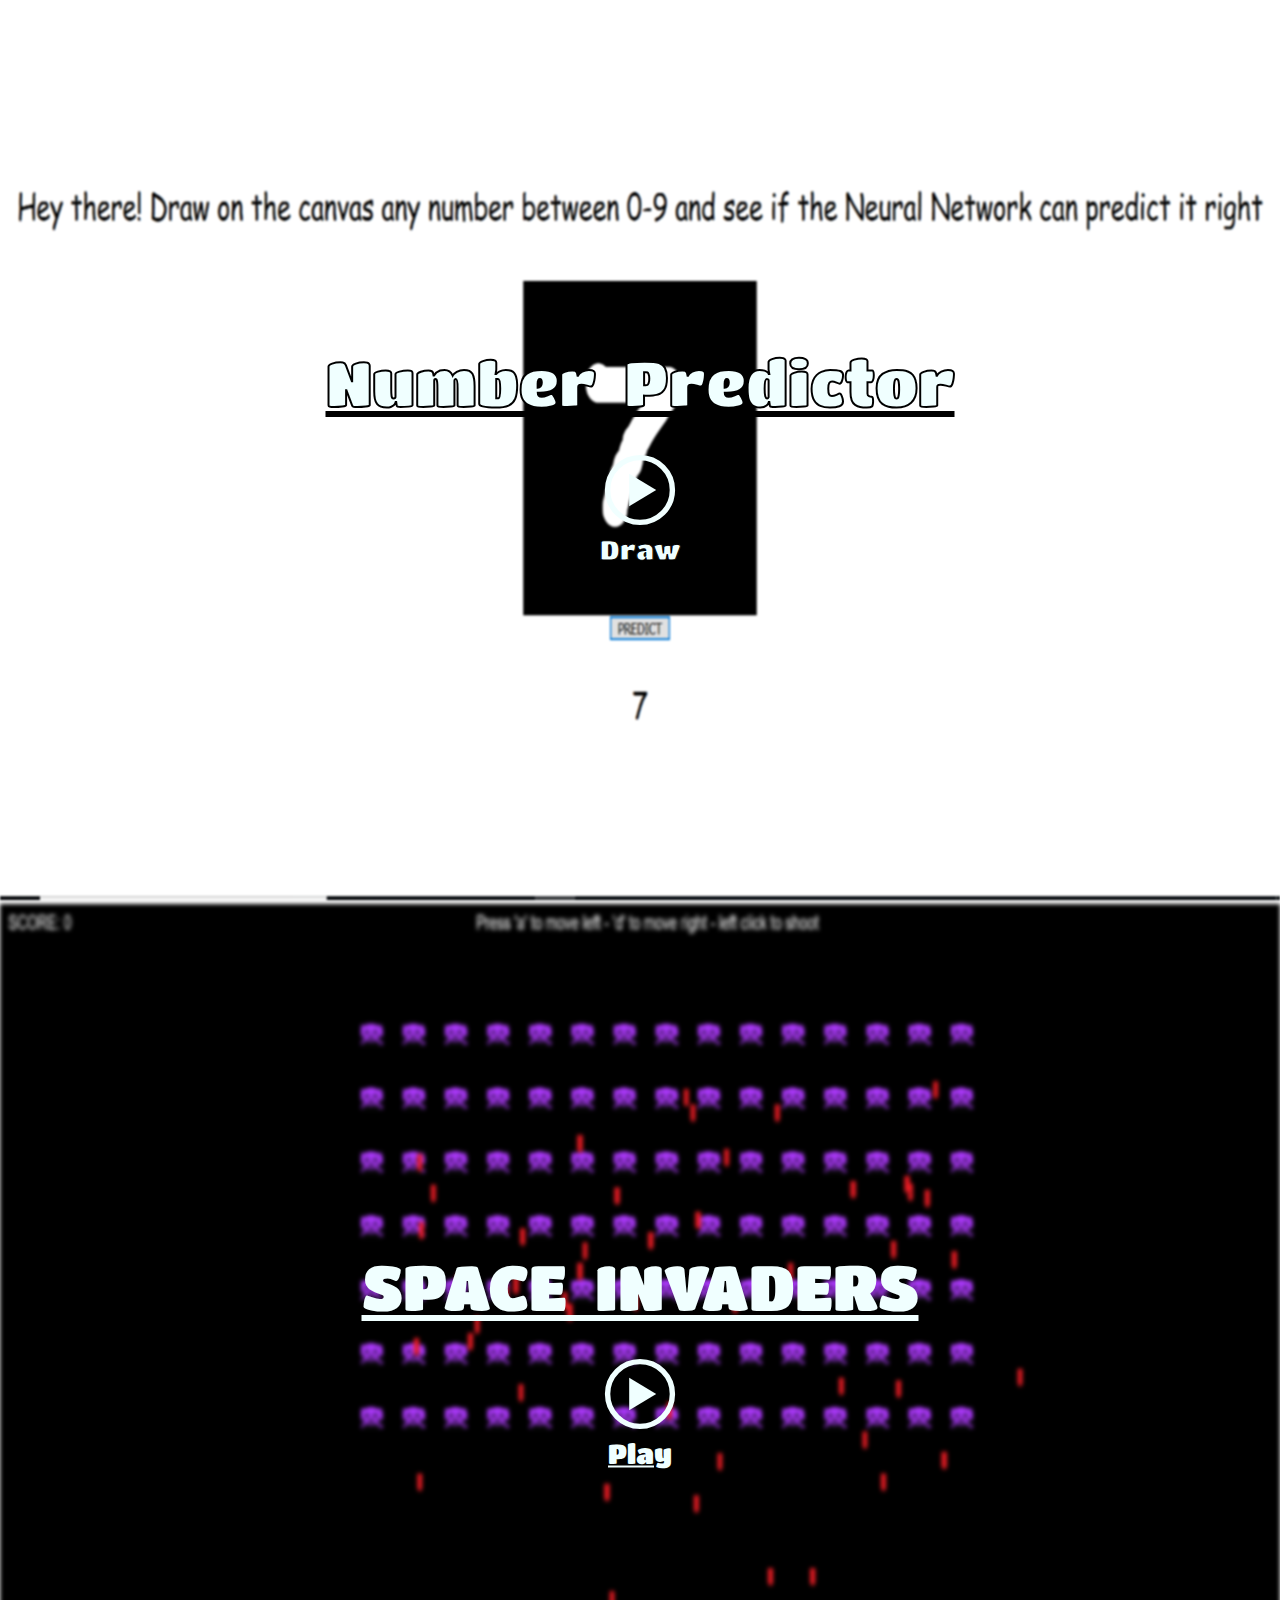
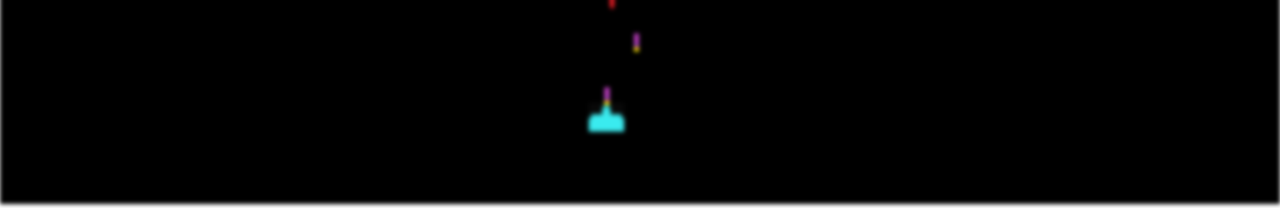
==== index.html @ 17641337 "added number prediction to the party" ====
<!DOCTYPE html>
<html lang="en">
<head>
    <meta charset="UTF-8">
    <meta name="viewport" content="width=device-width, initial-scale=1.0">
    <title>Vikram Cothur</title>
    <link href="https://fonts.googleapis.com/css?family=Titan+One" rel="stylesheet"> 
    <style>
        .container{
            position:absolute;
            text-align:center;
        }
        .item{
            position:relative;
            text-align:center;
        }
        .caption > a{
            position: absolute;
            font-family: 'Titan One', cursive;
            font-size: 7vh;
            bottom:50vh;
            left:50vw;
            transform: translate(-50%, -50%);
            color: azure;
            animation-name: text_change;
            animation-duration: 1s;
        }
        .caption:hover > a{
            font-size: 7.5vh;
            color:crimson;
        }
        .video-overlay-play-button{
            position: absolute;
            bottom:38vh;
            left:50vw;
            height:8vh;
            width:8vh;
            transform: translate(-50%, -50%);
            animation-name: circ_change;
            animation-duration: 1s;
            animation-delay:0.2s; 

        }
        .circ{
            animation-name: circ_change;
            animation-duration: 1s;
            animation-delay:0.2s; 

        }
        .triangle {
            animation-name: triangle_change;
            animation-duration: 1s;
            animation-delay:0.2s; 

        }
        .video-overlay-play-button:hover > .circ {
            stroke:crimson;
        }
        .video-overlay-play-button:hover > .triangle {
            fill:crimson;
        }
        .playtext > a{
            font-family: 'Titan One', cursive;
            position: absolute;
            bottom:36vh;
            left:50vw;
            font-size: 3vh;
            transform: translate(-50%, -50%);
            color: azure;
            animation-name: play_change;
            animation-duration: 1s;
            animation-delay:0.2s; 
        }
        .playtext:hover > a{
            font-size: 3.5vh;
            color:crimson;
        }
        @keyframes text_change{
            0% {color: crimson;bottom:49.5vh;}
            99% {color: azure;}
        }
        @keyframes triangle_change{
            0% {color: crimson;fill: crimson;}
            99% {color: azure;}
        }
        @keyframes circ_change{
            0% {color: crimson;stroke: crimson}
            99% {color: azure;}
        }
        @keyframes play_change{
            0% {color: crimson;bottom:35.5vh;}
            99% {color: azure;}
        }
    </style>
</head>
<body style="margin:0;padding:0;">
    <div class="container">


        <div class="item">
                <picture>
                    <source media="(max-width: 799px)" srcset="Sketches/NumberRecognition/Images/Desktop.PNG">
                    <source media="(min-width: 800px)" srcset="Sketches/NumberRecognition/Images/Desktop.PNG">
                    <img src="Sketches/NumberRecognition/Images/Desktop.PNG" alt="Number Predictor" style="height: 100vh; width: 100vw; filter: blur(1px);">
                </picture>
                <div class="caption"><a href='Sketches/NumberRecognition/main.html' style="-webkit-text-stroke: 2px black;">Number &nbspPredictor</a></div>
                <svg class="video-overlay-play-button" viewBox="0 0 200 200" alt="Draw" onclick="window.location='Sketches/NumberRecognition/main.html'">
                <circle class="circ" cx="100" cy="100" r="90" fill="none" stroke-width="15" stroke="#f0ffff"/>
                <polygon class="triangle" points="70, 55 70, 145 145, 100" fill="#f0ffff"/>
                </svg>
                <div class="playtext"><a href='Sketches/NumberRecognition/main.html' style="-webkit-text-stroke: 1px black;">Draw</a></div>
            </div>






        <div class="item">
            <picture>
                <source media="(max-width: 799px)" srcset="Sketches/SpaceInvaders/Images/mobile_space_invaders.jpeg">
                <source media="(min-width: 800px)" srcset="Sketches/SpaceInvaders/Images/space_invaders.png">
                <img src="Sketches/SpaceInvaders/Images/space_invaders.png" alt="space invaders" style="height: 100vh; width: 100vw;filter: blur(2px);">
            </picture>
            <!-- <img src="Sketches/SpaceInvaders/Images/space_invaders.png" style="height: 100vh; width: 100vw;"> -->
            <div class="caption"><a href='Sketches/SpaceInvaders/main.html'>SPACE &nbspINVADERS</a></div>
            <!-- <?xml-stylesheet type="text/css" href="style.css"?> -->
            <svg class="video-overlay-play-button" viewBox="0 0 200 200" alt="Play" onclick="window.location='Sketches/SpaceInvaders/main.html'">
            <circle class="circ" cx="100" cy="100" r="90" fill="none" stroke-width="15" stroke="#f0ffff"/>
            <polygon class="triangle" points="70, 55 70, 145 145, 100" fill="#f0ffff"/>
            </svg>
            <div class="playtext"><a href='Sketches/SpaceInvaders/main.html'>Play</a></div>
        </div>


        
    </div>
    

</body>
</html>
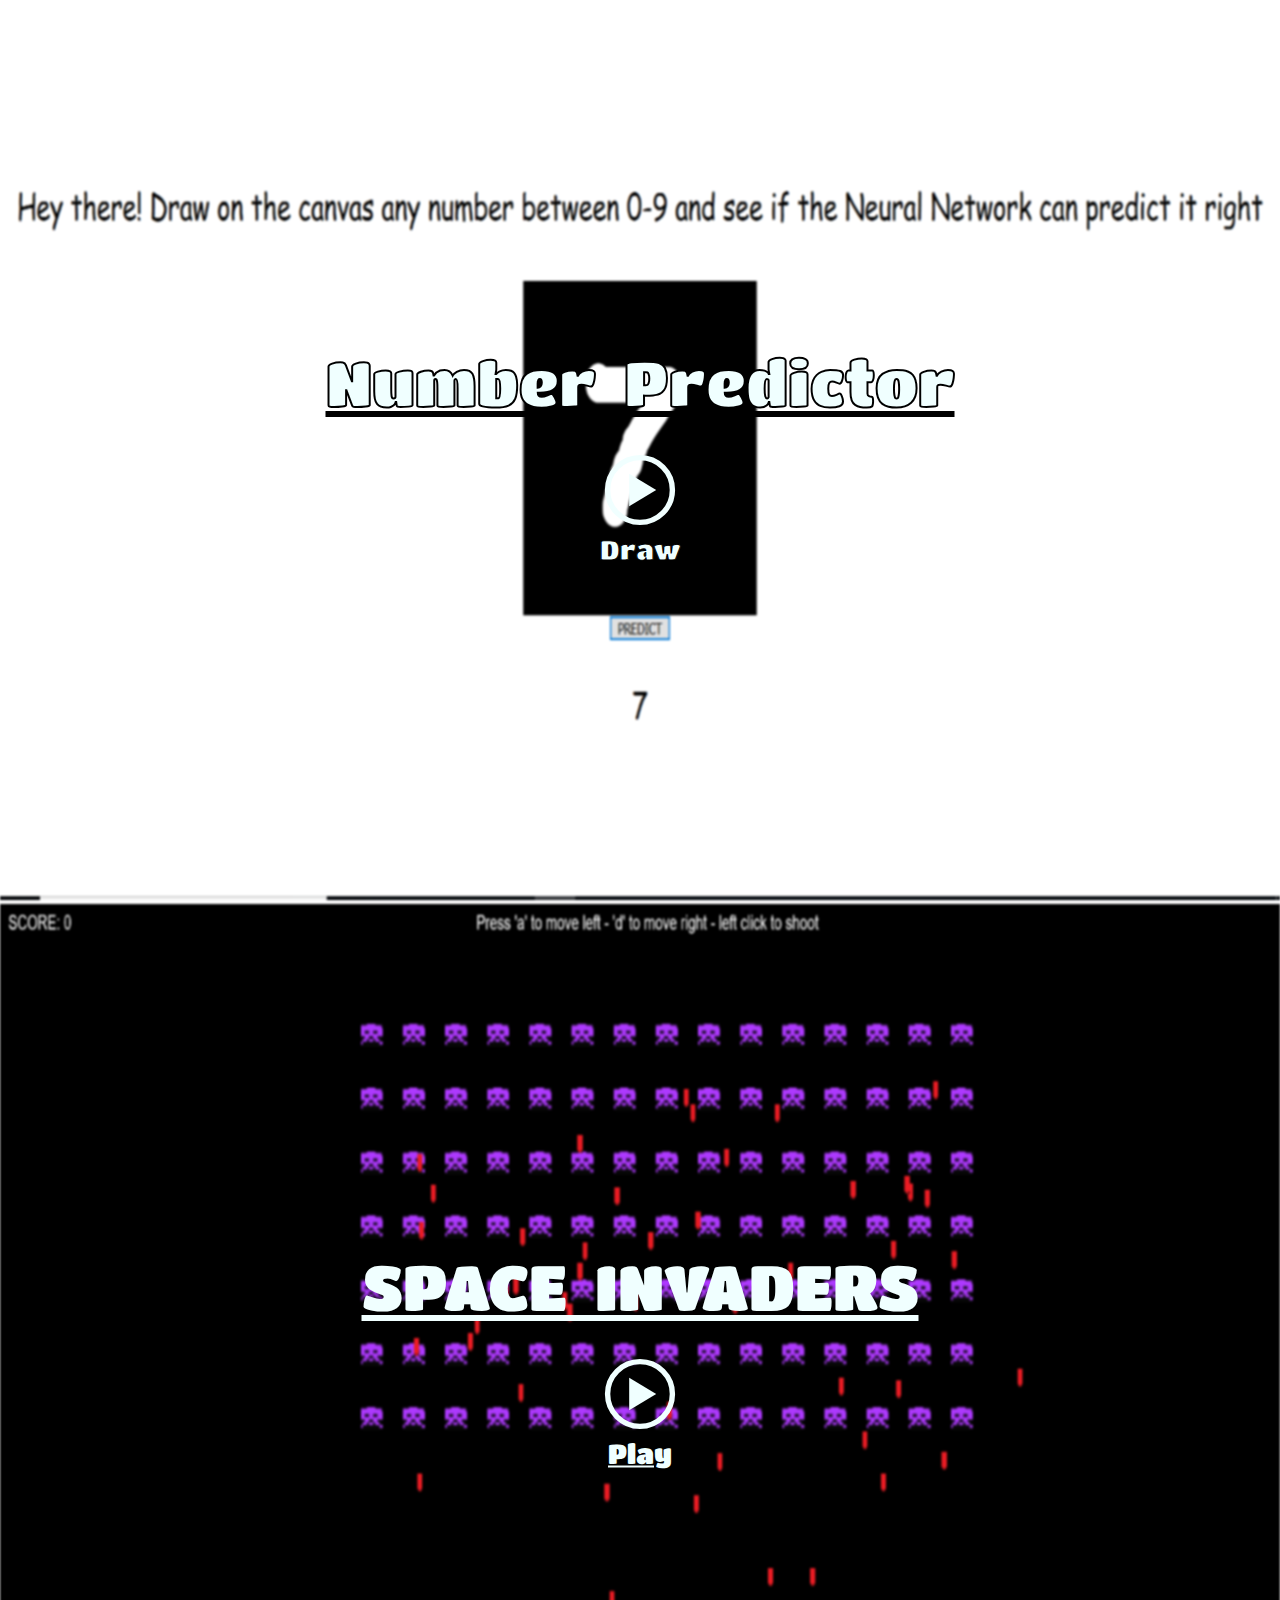
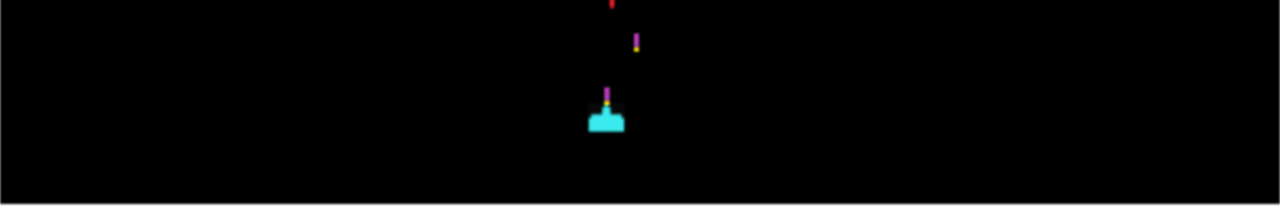
==== commit 4f3220f8: "added mobile image" ====
--- a/index.html
+++ b/index.html
@@ -99,7 +99,7 @@
 
         <div class="item">
                 <picture>
-                    <source media="(max-width: 799px)" srcset="Sketches/NumberRecognition/Images/Desktop.PNG">
+                    <source media="(max-width: 799px)" srcset="Sketches/NumberRecognition/Images/Mobile.jpg">
                     <source media="(min-width: 800px)" srcset="Sketches/NumberRecognition/Images/Desktop.PNG">
                     <img src="Sketches/NumberRecognition/Images/Desktop.PNG" alt="Number Predictor" style="height: 100vh; width: 100vw; filter: blur(1px);">
                 </picture>
@@ -120,7 +120,7 @@
             <picture>
                 <source media="(max-width: 799px)" srcset="Sketches/SpaceInvaders/Images/mobile_space_invaders.jpeg">
                 <source media="(min-width: 800px)" srcset="Sketches/SpaceInvaders/Images/space_invaders.png">
-                <img src="Sketches/SpaceInvaders/Images/space_invaders.png" alt="space invaders" style="height: 100vh; width: 100vw;filter: blur(2px);">
+                <img src="Sketches/SpaceInvaders/Images/space_invaders.png" alt="space invaders" style="height: 100vh; width: 100vw;filter: blur(1px)">
             </picture>
             <!-- <img src="Sketches/SpaceInvaders/Images/space_invaders.png" style="height: 100vh; width: 100vw;"> -->
             <div class="caption"><a href='Sketches/SpaceInvaders/main.html'>SPACE &nbspINVADERS</a></div>
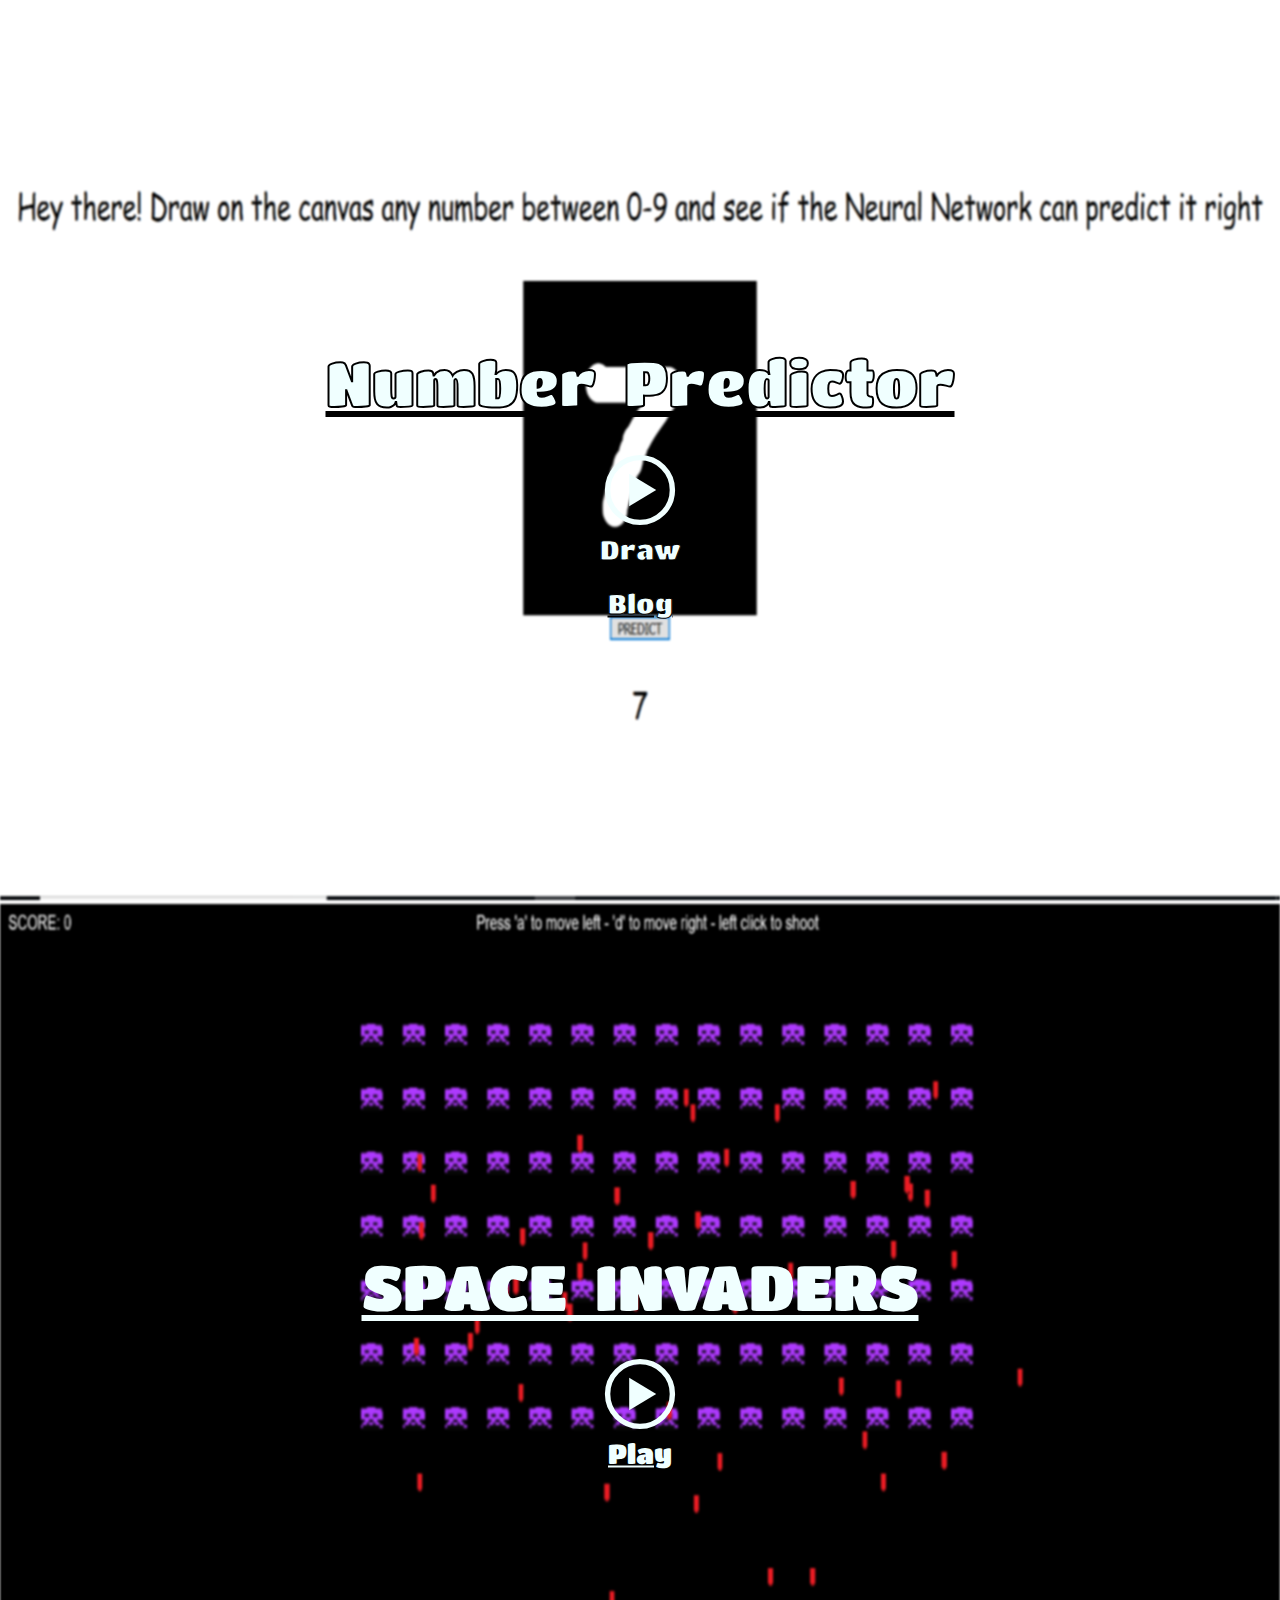
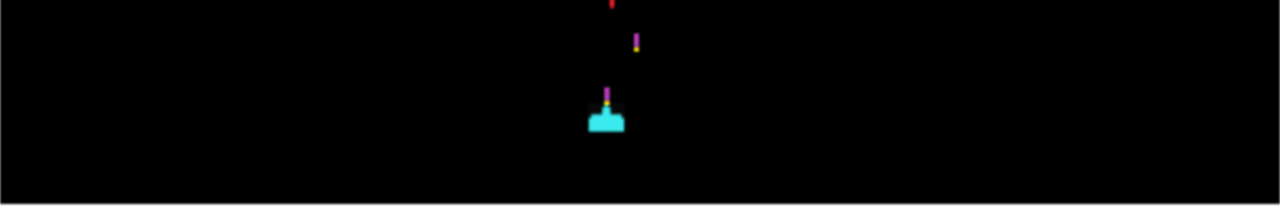
==== commit 937dbd61: "adding blog option" ====
--- a/index.html
+++ b/index.html
@@ -75,6 +75,22 @@
             font-size: 3.5vh;
             color:crimson;
         }
+        .blogtext > a{
+            font-family: 'Titan One', cursive;
+            position: absolute;
+            bottom:30vh;
+            left:50vw;
+            font-size: 3vh;
+            transform: translate(-50%, -50%);
+            color: azure;
+            animation-name: play_change;
+            animation-duration: 1s;
+            animation-delay:0.2s; 
+        }
+        .blogtext:hover > a{
+            font-size: 3.5vh;
+            color:crimson;
+        }
         @keyframes text_change{
             0% {color: crimson;bottom:49.5vh;}
             99% {color: azure;}
@@ -97,7 +113,7 @@
     <div class="container">
 
 
-        <div class="item">
+        <div class="item" id="Number_Predictor">
                 <picture>
                     <source media="(max-width: 799px)" srcset="Sketches/NumberRecognition/Images/Mobile.jpg">
                     <source media="(min-width: 800px)" srcset="Sketches/NumberRecognition/Images/Desktop.PNG">
@@ -109,6 +125,7 @@
                 <polygon class="triangle" points="70, 55 70, 145 145, 100" fill="#f0ffff"/>
                 </svg>
                 <div class="playtext"><a href='Sketches/NumberRecognition/main.html' style="-webkit-text-stroke: 1px black;">Draw</a></div>
+                <div class="blogtext"><a href='https://www.vikramcothur.com/2018/05/making-ai-learn-to-recognise-numbers.html' style="-webkit-text-stroke: 1px black;">Blog</a></div>
             </div>
 
 
@@ -116,7 +133,7 @@
 
 
 
-        <div class="item">
+        <div class="item" id="Space_Invaders">
             <picture>
                 <source media="(max-width: 799px)" srcset="Sketches/SpaceInvaders/Images/mobile_space_invaders.jpeg">
                 <source media="(min-width: 800px)" srcset="Sketches/SpaceInvaders/Images/space_invaders.png">
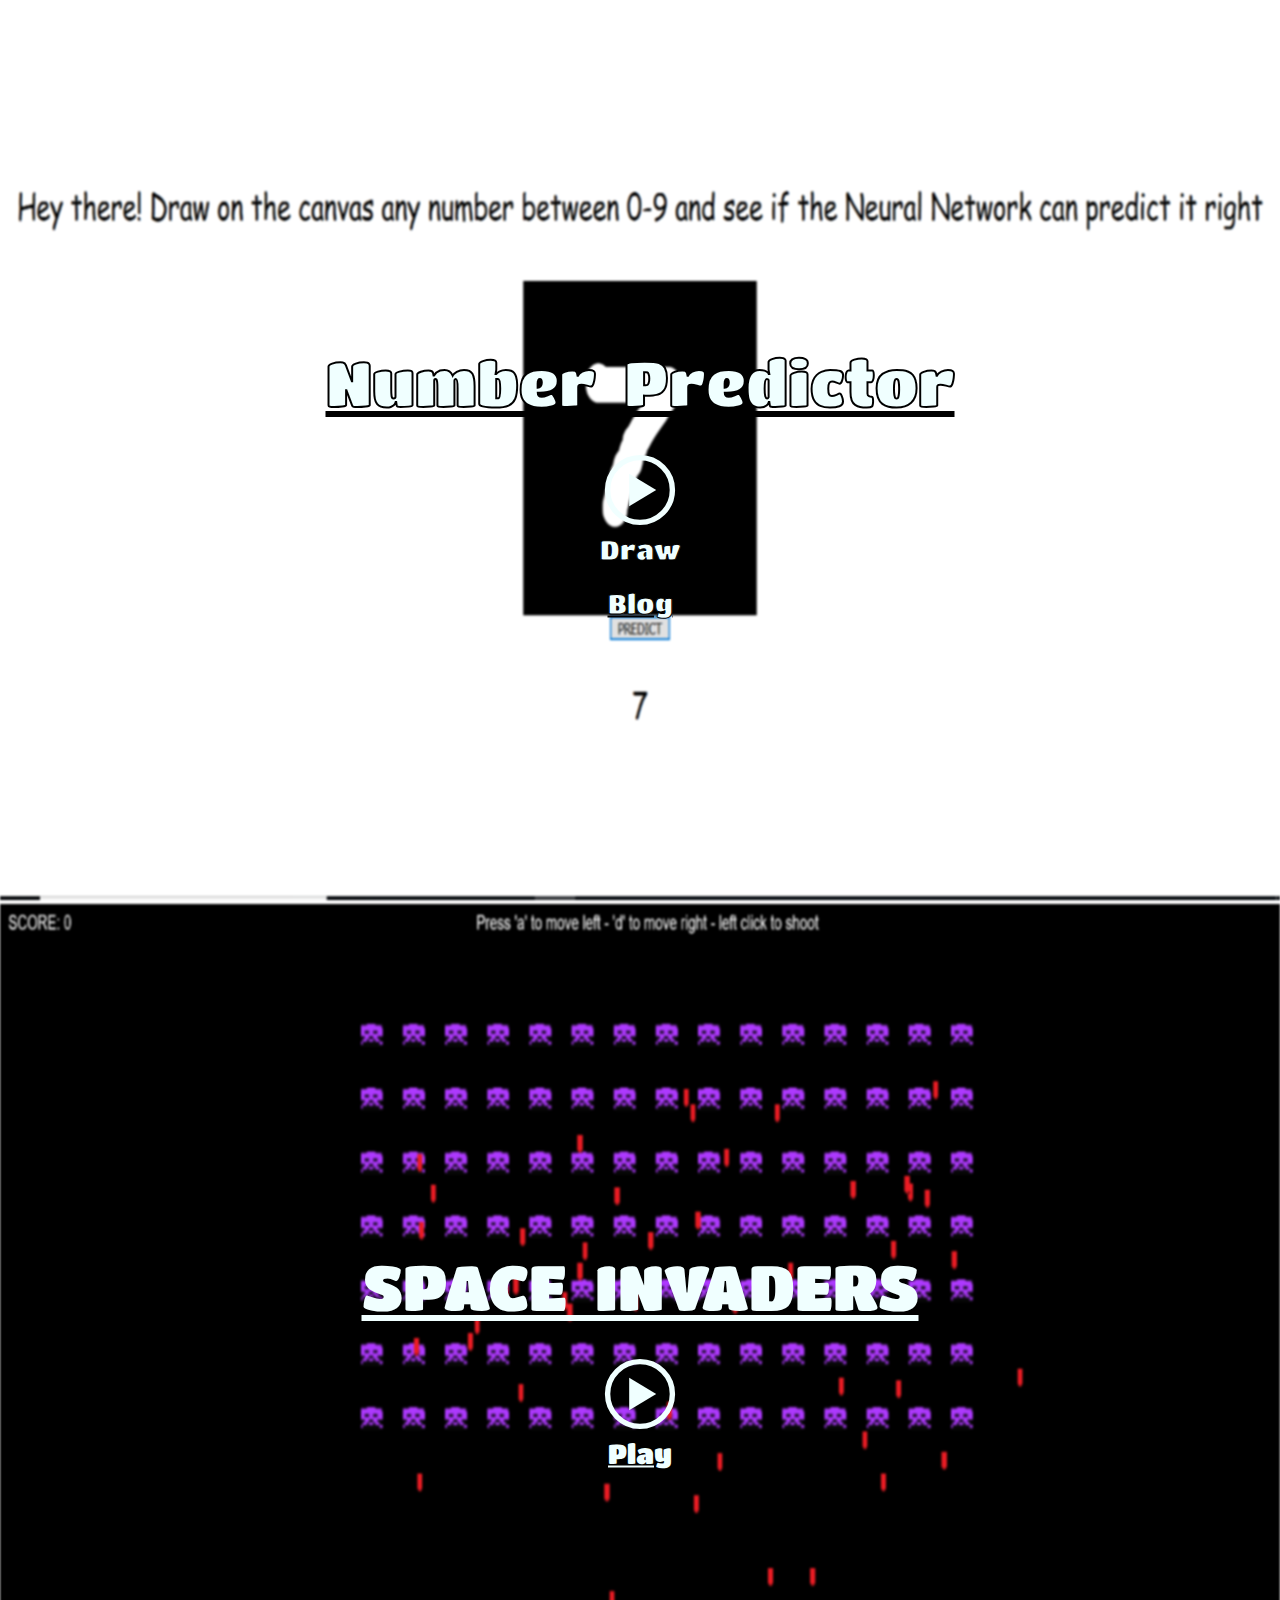
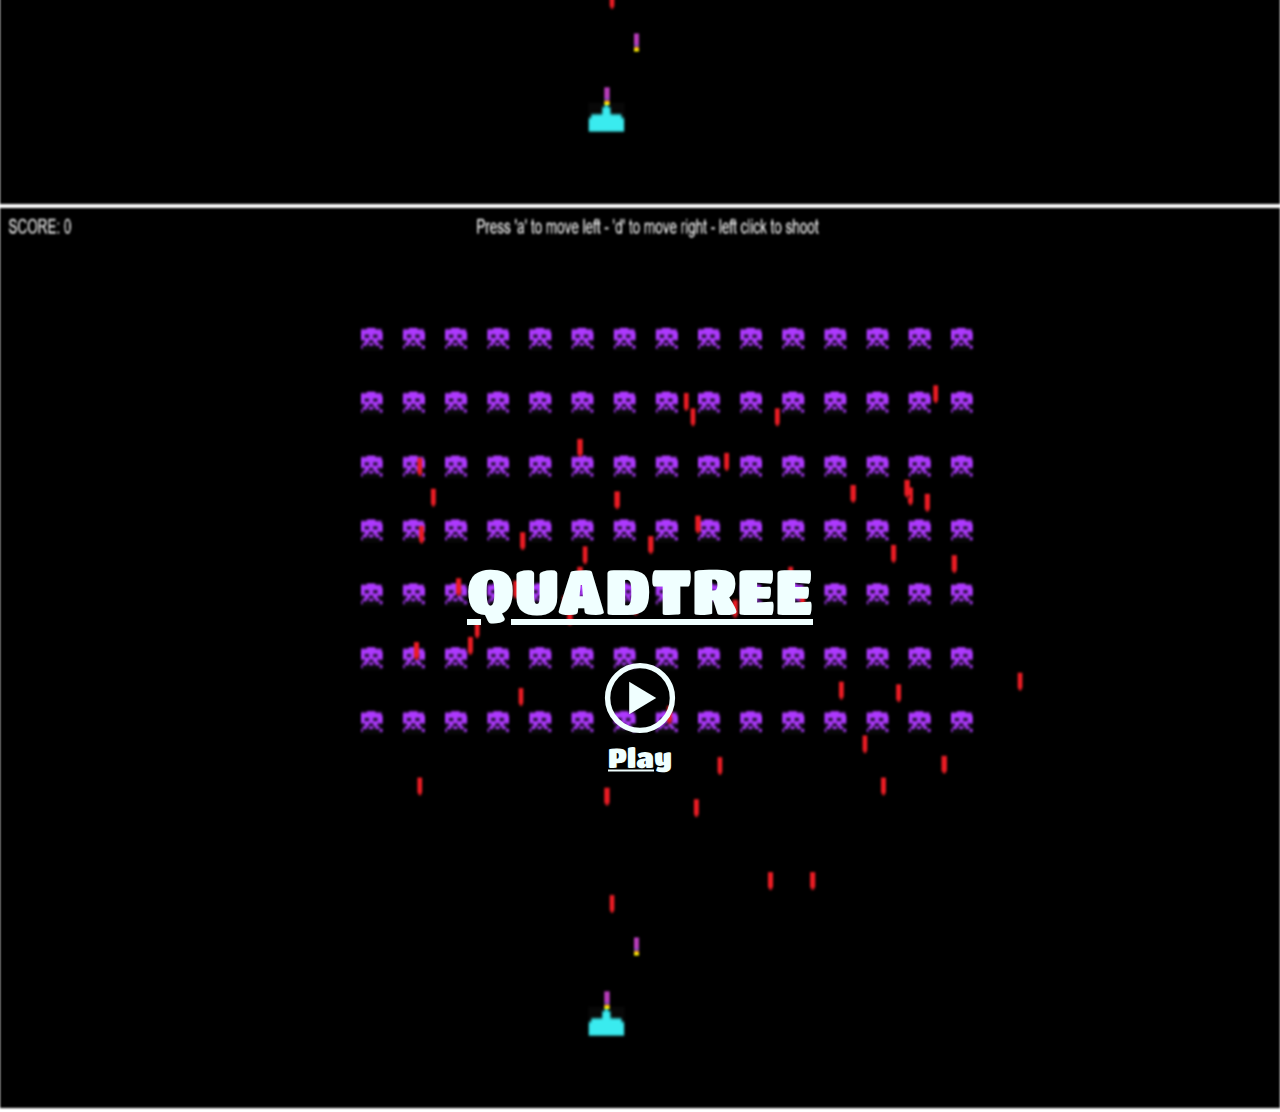
==== commit 43bfc5b0: "Update index.html" ====
--- a/index.html
+++ b/index.html
@@ -148,11 +148,25 @@
             </svg>
             <div class="playtext"><a href='Sketches/SpaceInvaders/main.html'>Play</a></div>
         </div>
-
+        <div class="item" id="Space_Invaders">
+                    <picture>
+                        <source media="(max-width: 799px)" srcset="Sketches/SpaceInvaders/Images/mobile_space_invaders.jpeg">
+                        <source media="(min-width: 800px)" srcset="Sketches/SpaceInvaders/Images/space_invaders.png">
+                        <img src="Sketches/SpaceInvaders/Images/space_invaders.png" alt="space invaders" style="height: 100vh; width: 100vw;filter: blur(1px)">
+                    </picture>
+                    <!-- <img src="Sketches/SpaceInvaders/Images/space_invaders.png" style="height: 100vh; width: 100vw;"> -->
+                    <div class="caption"><a href='Sketches/SpaceInvaders/main.html'>QUADTREE</a></div>
+                    <!-- <?xml-stylesheet type="text/css" href="style.css"?> -->
+                    <svg class="video-overlay-play-button" viewBox="0 0 200 200" alt="Play" onclick="window.location='Sketches/QuadTree/index.html'">
+                    <circle class="circ" cx="100" cy="100" r="90" fill="none" stroke-width="15" stroke="#f0ffff"/>
+                    <polygon class="triangle" points="70, 55 70, 145 145, 100" fill="#f0ffff"/>
+                    </svg>
+                    <div class="playtext"><a href='Sketches/QuadTree/index.html'>Play</a></div>
+                </div>
 
         
     </div>
     
 
 </body>
-</html> +</html> 
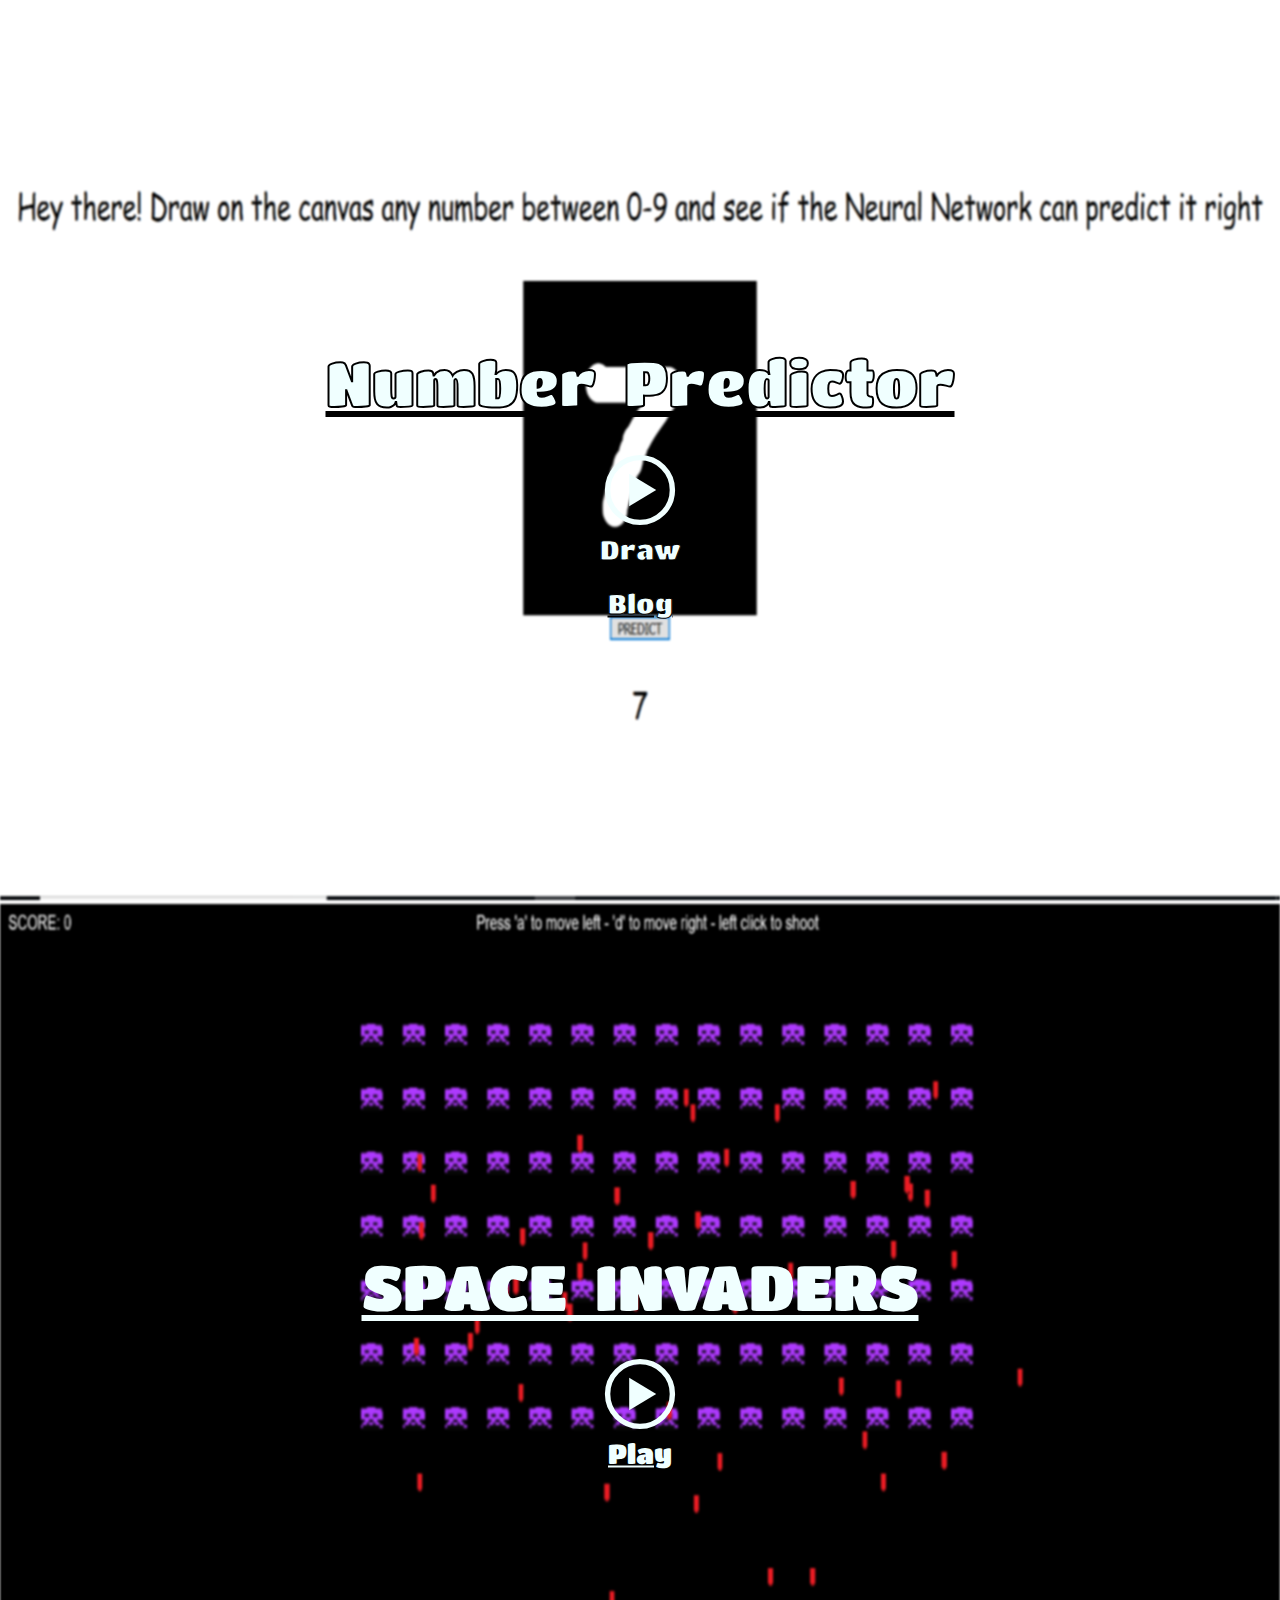
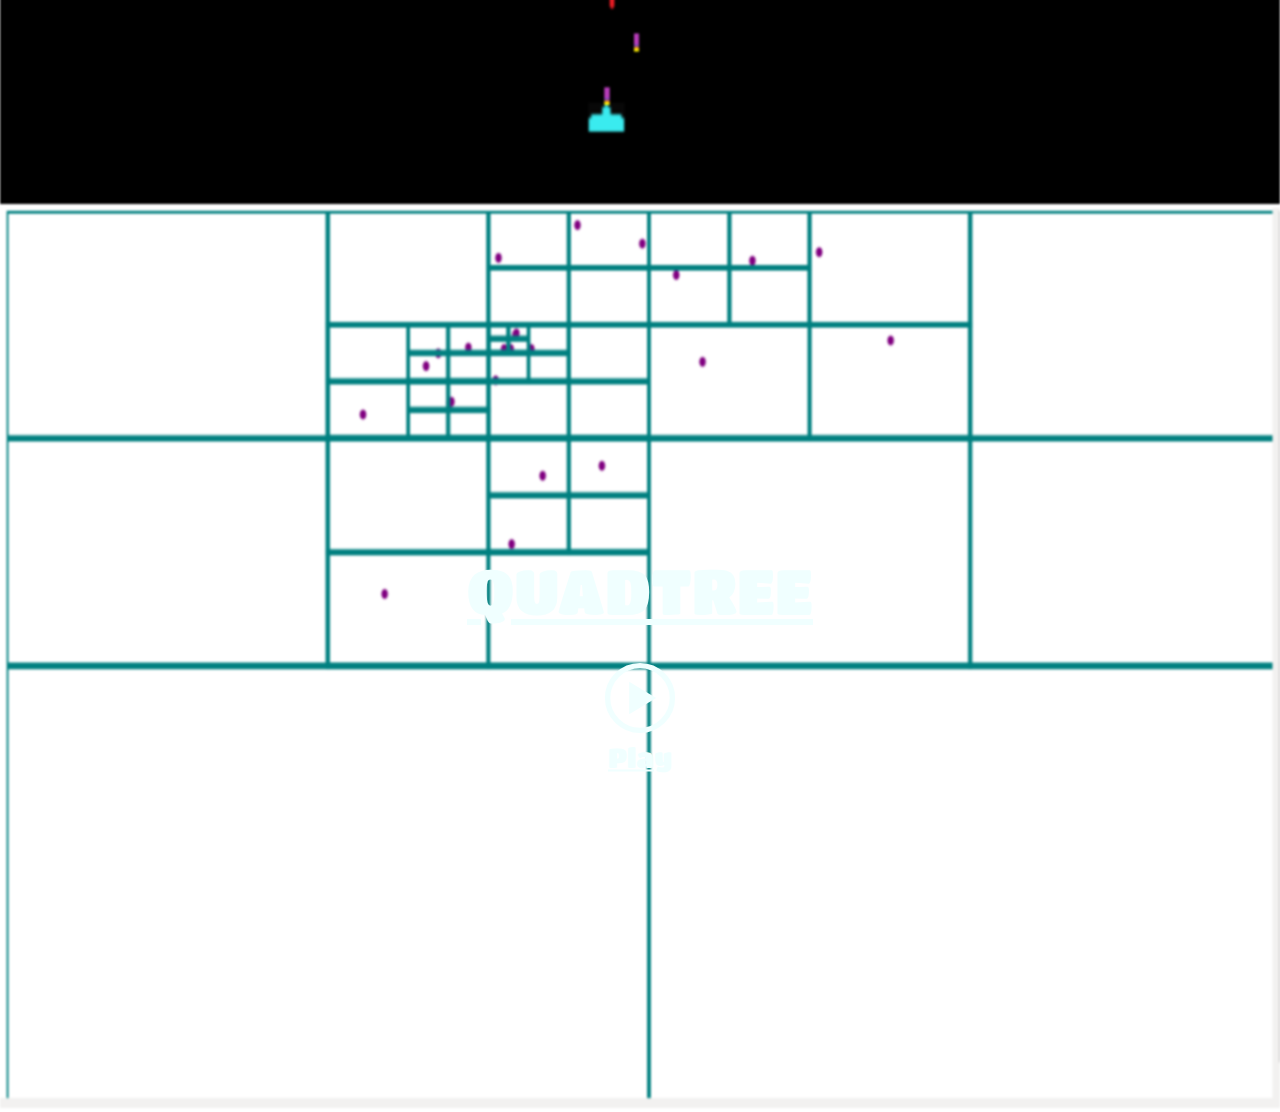
==== commit 47aa405f: "Update index.html" ====
--- a/index.html
+++ b/index.html
@@ -150,12 +150,12 @@
         </div>
         <div class="item" id="Space_Invaders">
                     <picture>
-                        <source media="(max-width: 799px)" srcset="Sketches/SpaceInvaders/Images/mobile_space_invaders.jpeg">
-                        <source media="(min-width: 800px)" srcset="Sketches/SpaceInvaders/Images/space_invaders.png">
-                        <img src="Sketches/SpaceInvaders/Images/space_invaders.png" alt="space invaders" style="height: 100vh; width: 100vw;filter: blur(1px)">
+                        <source media="(max-width: 799px)" srcset="Sketches/QuadTree/quadtree.png">
+                        <source media="(min-width: 800px)" srcset="Sketches/QuadTree/quadtree.png">
+                        <img src="Sketches/QuadTree/quadtree.png" alt="space invaders" style="height: 100vh; width: 100vw;filter: blur(1px)">
                     </picture>
                     <!-- <img src="Sketches/SpaceInvaders/Images/space_invaders.png" style="height: 100vh; width: 100vw;"> -->
-                    <div class="caption"><a href='Sketches/SpaceInvaders/main.html'>QUADTREE</a></div>
+                    <div class="caption"><a href='Sketches/QuadTree/index.html'>QUADTREE</a></div>
                     <!-- <?xml-stylesheet type="text/css" href="style.css"?> -->
                     <svg class="video-overlay-play-button" viewBox="0 0 200 200" alt="Play" onclick="window.location='Sketches/QuadTree/index.html'">
                     <circle class="circ" cx="100" cy="100" r="90" fill="none" stroke-width="15" stroke="#f0ffff"/>
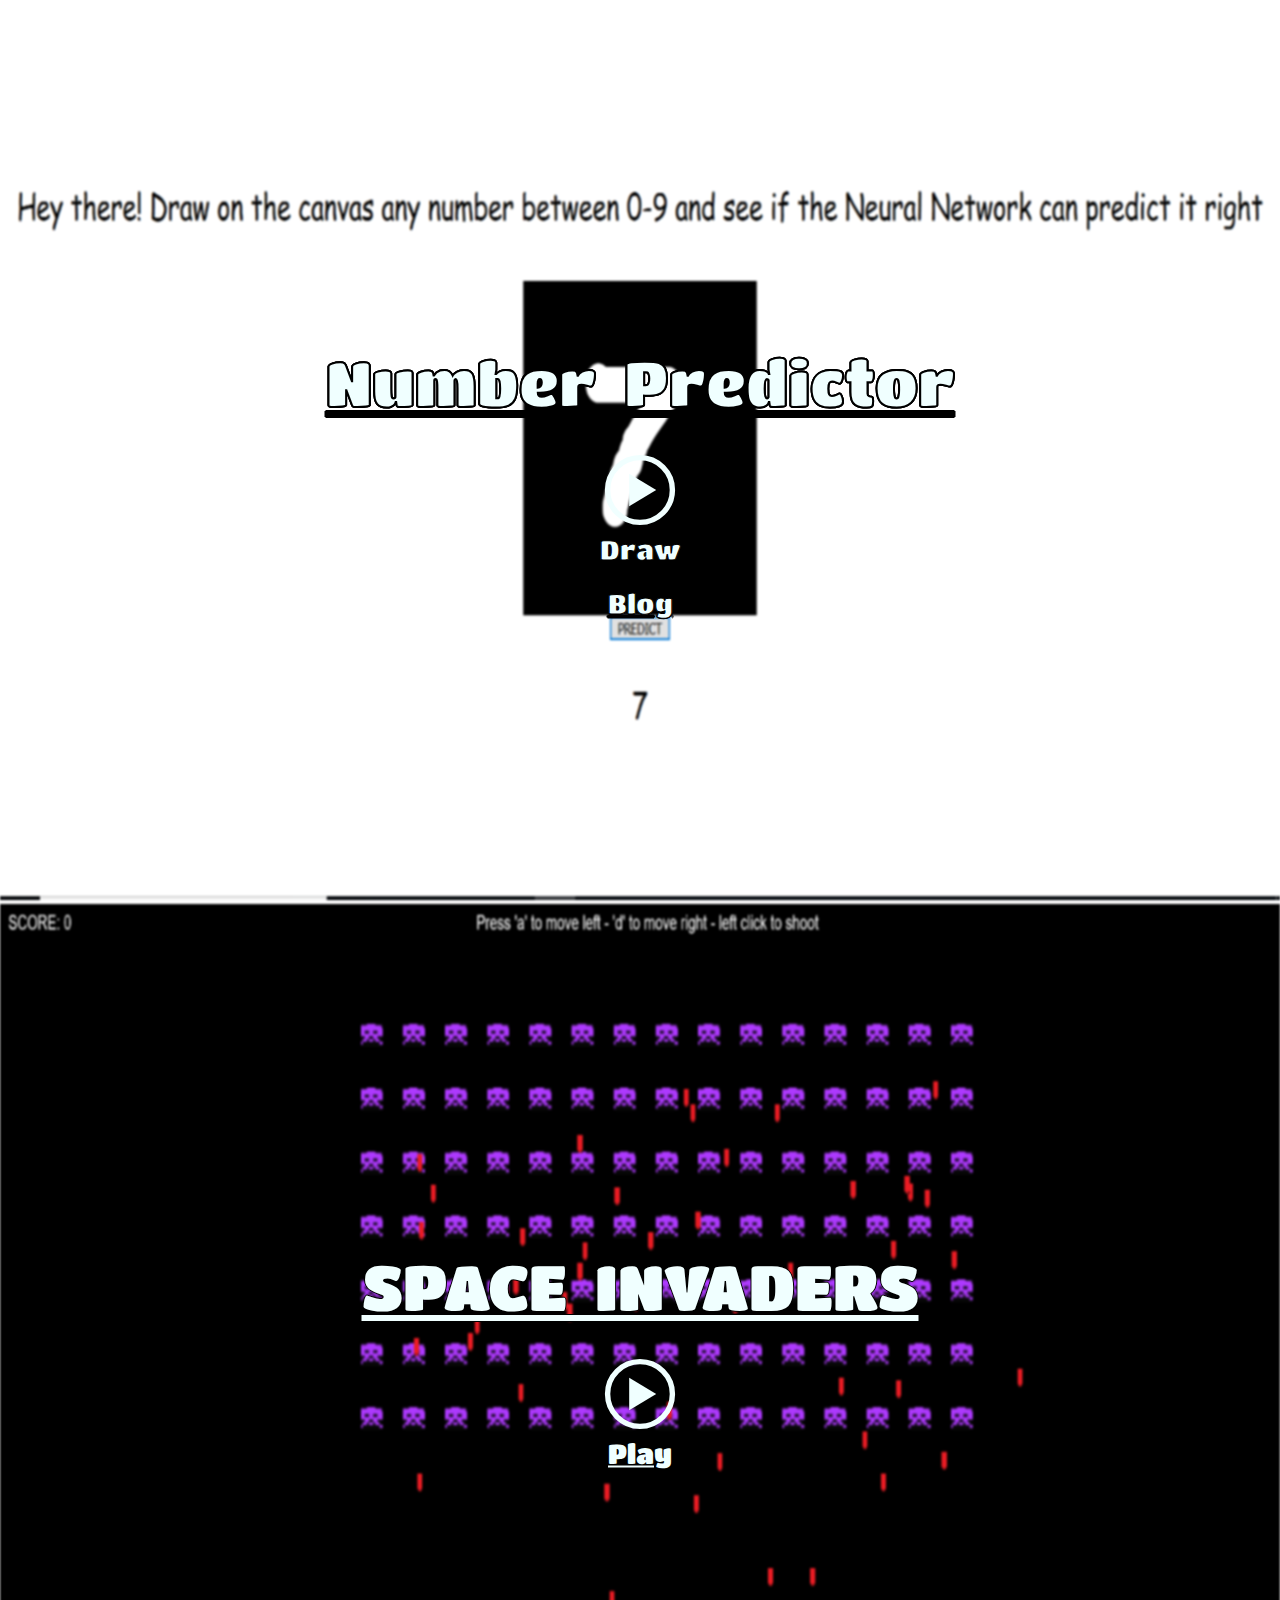
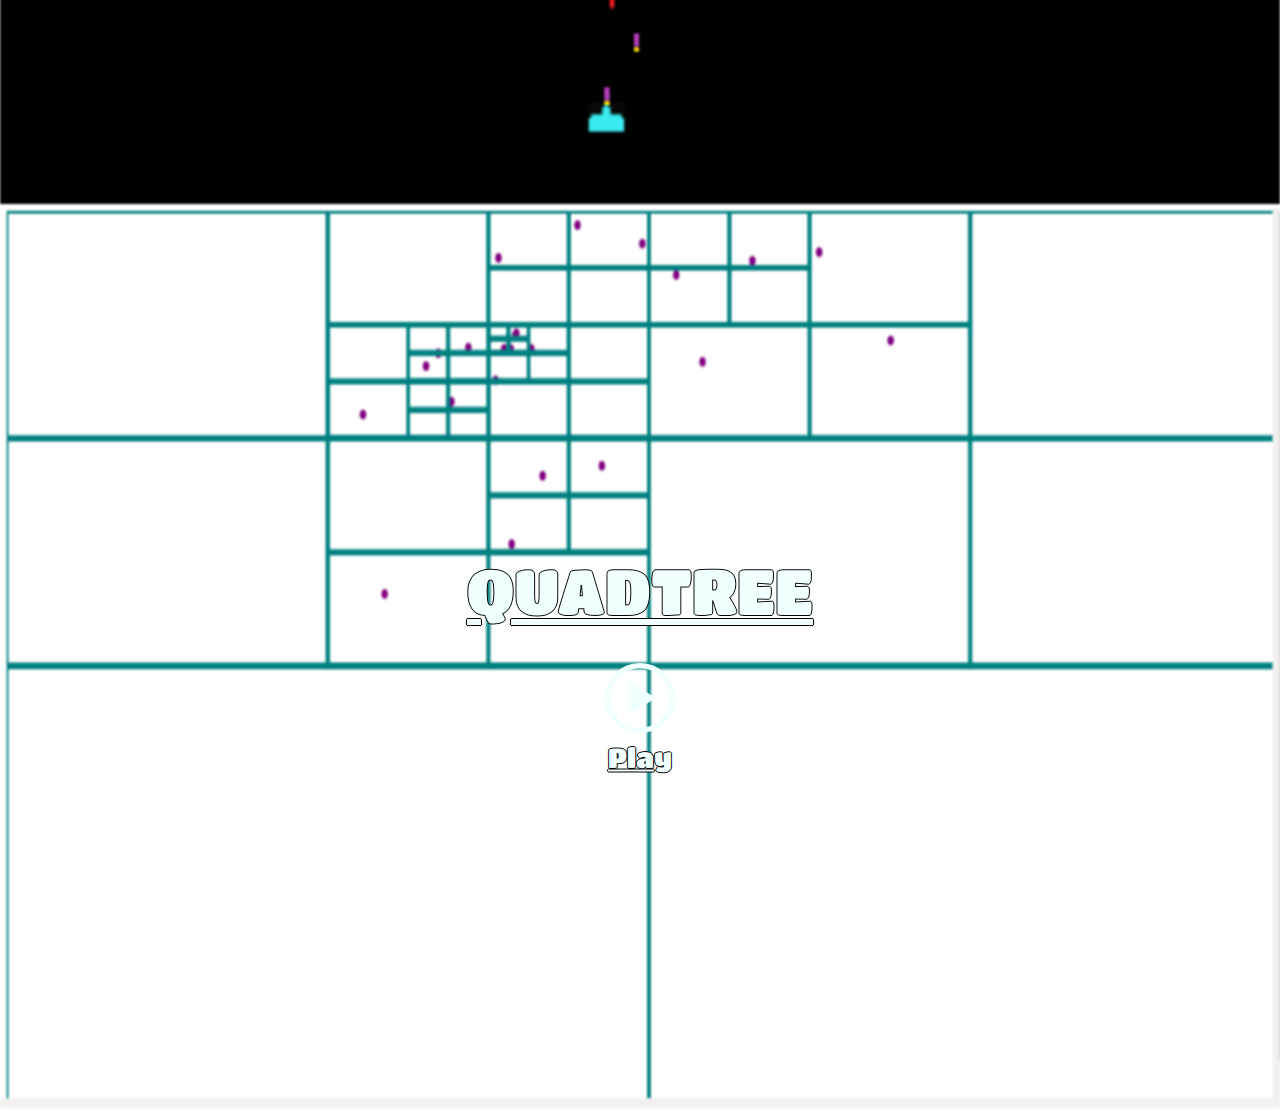
==== commit 5e7fdc1f: "Update index.html" ====
--- a/index.html
+++ b/index.html
@@ -13,6 +13,7 @@
         .item{
             position:relative;
             text-align:center;
+            text-shadow: -1px 0 black, 0 1px black, 1px 0 black, 0 -1px black;
         }
         .caption > a{
             position: absolute;
@@ -24,6 +25,7 @@
             color: azure;
             animation-name: text_change;
             animation-duration: 1s;
+            text-shadow: -1px 0 black, 0 1px black, 1px 0 black, 0 -1px black;
         }
         .caption:hover > a{
             font-size: 7.5vh;
